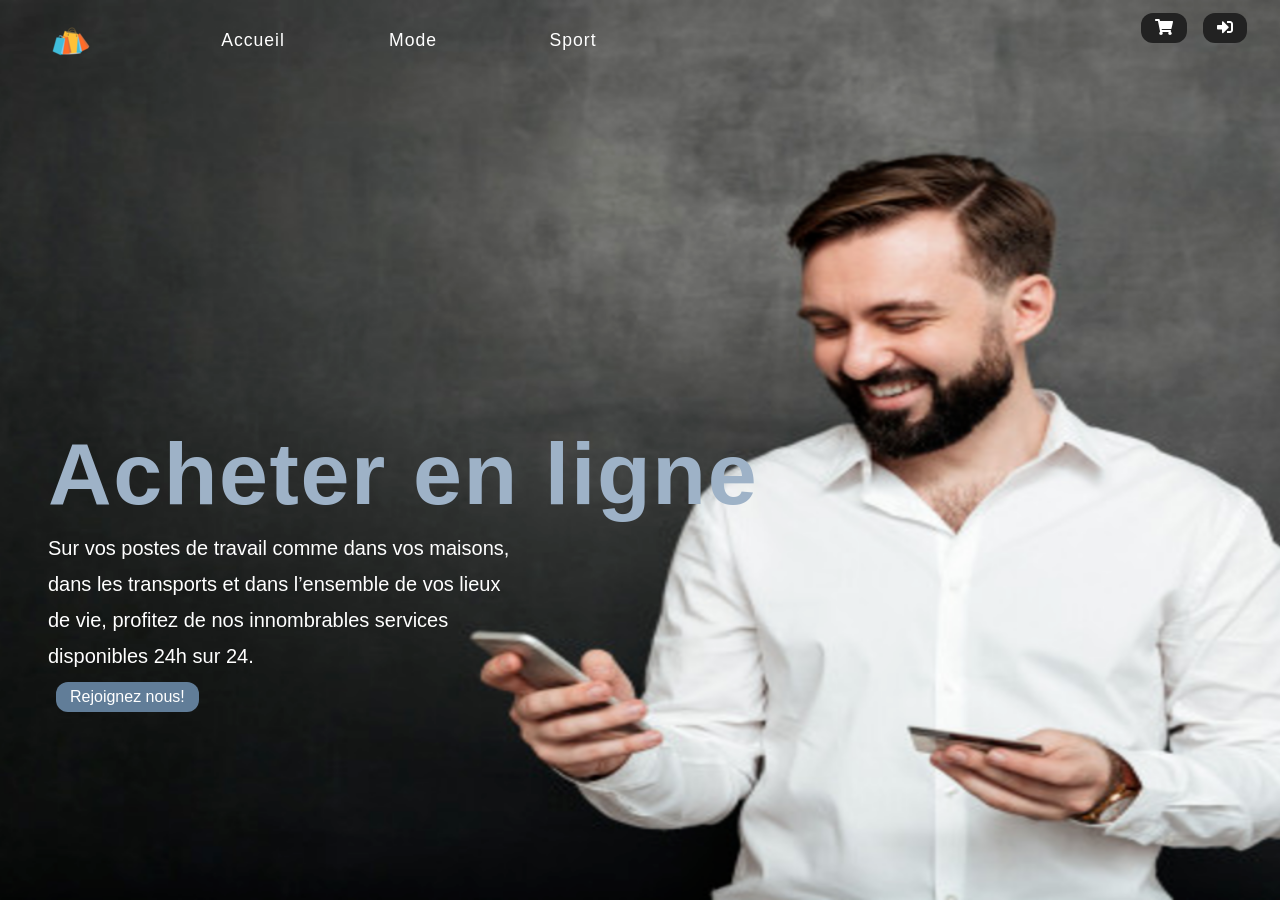
==== index.html @ 65eee9c7 "commit" ====
<!DOCTYPE html>
<html lang="en">
  <head>
    <meta charset="UTF-8" />
    <meta name="viewport" content="width=device-width, initial-scale=1.0" />
    <title>Page d'accueil</title>
    <link rel="stylesheet" href="./css.css">
    <script
      src="./all.js"
      data-auto-a11y="true"
    ></script>
    <link rel="stylesheet" href="./homeStyle.css" />
  </head>
  <body>
    <!-- navbar -->
    <nav class="nav">
      <div class="nav-center">
        <div class="nav-header">
          <img src="./images/logo.png" class="nav-logo" alt="logo" />
          <button class="btn toggle-btn" style="margin-left: 35rem;">
            <i class="fas fa-bars"></i>
          </button>
        </div>
        <ul class="nav-links">
          <li>
            <button class="link-btn" >Accueil</button>
          </li>
          <li>
            <button class="link-btn">Mode</button>
          </li>
          <li>
            <button class="link-btn">Sport</button>
          </li>
        </ul>
        <ul style="display: flex;margin-left: 30rem;">
          <li>
            <button class="btn signin-btn"><i class="fas fa-shopping-cart"></i></button>&nbsp;
          </li>
          <li>
            <button class="btn signin-btn"><i class="fas fa-sign-in-alt"></i></button>
          </li>
        </ul>
      
      </div>
    </nav>
    <section class="page">
      <div class="page-center">
        <article class="page-info">
          <h1 class="acheter">
            Acheter en ligne <br />
          </h1>
          <p>
            Sur vos postes de travail comme dans vos maisons, dans les transports 
            et dans l’ensemble de vos lieux de vie, profitez 
            de nos innombrables services disponibles 24h sur 24.
            <br>
            <button class="btn rejoindre">Rejoignez nous!</button>
          </p>
        </article>
      </div>
    </section>
    <div class="sidebar-wrapper">
      <aside class="sidebar">
        <button class="close-btn">
          <i class="fas fa-times"></i>
        </button>
        <div class="sidebar-links"></div>
      </aside>
    </div>
    <aside class="submenu"></aside>
    <script type="module" src="./myMain.js"></script>
  </body>
</html>
---- css.css ----
/* cyrillic-ext */
@font-face {
  font-family: 'Lobster';
  font-style: normal;
  font-weight: 400;
  src: url(https://fonts.gstatic.com/s/lobster/v23/neILzCirqoswsqX9zo-mM5Ez.woff2) format('woff2');
  unicode-range: U+0460-052F, U+1C80-1C88, U+20B4, U+2DE0-2DFF, U+A640-A69F, U+FE2E-FE2F;
}
/* cyrillic */
@font-face {
  font-family: 'Lobster';
  font-style: normal;
  font-weight: 400;
  src: url(https://fonts.gstatic.com/s/lobster/v23/neILzCirqoswsqX9zoamM5Ez.woff2) format('woff2');
  unicode-range: U+0400-045F, U+0490-0491, U+04B0-04B1, U+2116;
}
/* vietnamese */
@font-face {
  font-family: 'Lobster';
  font-style: normal;
  font-weight: 400;
  src: url(https://fonts.gstatic.com/s/lobster/v23/neILzCirqoswsqX9zo2mM5Ez.woff2) format('woff2');
  unicode-range: U+0102-0103, U+0110-0111, U+0128-0129, U+0168-0169, U+01A0-01A1, U+01AF-01B0, U+1EA0-1EF9, U+20AB;
}
/* latin-ext */
@font-face {
  font-family: 'Lobster';
  font-style: normal;
  font-weight: 400;
  src: url(https://fonts.gstatic.com/s/lobster/v23/neILzCirqoswsqX9zoymM5Ez.woff2) format('woff2');
  unicode-range: U+0100-024F, U+0259, U+1E00-1EFF, U+2020, U+20A0-20AB, U+20AD-20CF, U+2113, U+2C60-2C7F, U+A720-A7FF;
}
/* latin */
@font-face {
  font-family: 'Lobster';
  font-style: normal;
  font-weight: 400;
  src: url(https://fonts.gstatic.com/s/lobster/v23/neILzCirqoswsqX9zoKmMw.woff2) format('woff2');
  unicode-range: U+0000-00FF, U+0131, U+0152-0153, U+02BB-02BC, U+02C6, U+02DA, U+02DC, U+2000-206F, U+2074, U+20AC, U+2122, U+2191, U+2193, U+2212, U+2215, U+FEFF, U+FFFD;
}
---- homeStyle.css ----
:root {
    --clr-primary-1: hsl(205, 86%, 17%);
    --clr-primary-2: hsl(205, 77%, 27%);
    --clr-primary-3: hsl(205, 72%, 37%);
    --clr-primary-4: hsl(205, 63%, 48%);
    --clr-primary-5: hsl(205, 78%, 60%);
    --clr-primary-6: hsl(205, 89%, 70%);
    --clr-primary-7: hsl(205, 90%, 76%);
    --clr-primary-8: hsl(205, 86%, 81%);
    --clr-primary-9: hsl(205, 90%, 88%);
    --clr-primary-10: hsl(205, 100%, 96%);
    /*headings */
    --clr-grey-1: hsl(209, 61%, 16%);
    --clr-grey-2: hsl(211, 39%, 23%);
    --clr-grey-3: hsl(209, 34%, 30%);
    --clr-grey-4: hsl(209, 28%, 39%);
    /*paragraphes */
    --clr-grey-5: hsl(210, 22%, 49%);
    --clr-grey-6: hsl(209, 23%, 60%);
    --clr-grey-7: hsl(211, 27%, 70%);
    --clr-grey-8: hsl(210, 31%, 80%);
    --clr-grey-9: hsl(212, 33%, 89%);
    --clr-grey-10: hsl(210, 36%, 96%);
    --clr-white: #fff;
    --clr-red-dark: hsl(360, 67%, 44%);
    --clr-red-light: hsl(360, 71%, 66%);
    --clr-green-dark: hsl(125, 67%, 44%);
    --clr-green-light: hsl(125, 71%, 66%);
    --clr-black: #222;
  
    --transition: all 0.3s linear;
    --spacing: 0.1rem;
    --radius: 0.75rem;
    --light-shadow: 0 5px 15px rgba(0, 0, 0, 0.1);
    --dark-shadow: 0 5px 15px rgba(0, 0, 0, 0.2);
    --max-width: 1170px;
    --fixed-width: 620px;
  }
  *,
  ::after,
  ::before {
    margin: 0;
    padding: 0;
    box-sizing: border-box;
  }
  body {
    font-family: -apple-system, BlinkMacSystemFont, 'Segoe UI', Roboto, Oxygen,
      Ubuntu, Cantarell, 'Open Sans', 'Helvetica Neue', sans-serif;
    background: var(--clr-white);
    color: var(--clr-grey-6);
    line-height: 1.5;
    font-size: 0.875rem;       
    max-width: 100%;
    height: auto;
    background: url(./images/home.png);
    background-size: cover;
    background-repeat: no-repeat;
    z-index: -1;
    background-position: center center;
    margin-right: 2rem;
  }
  ul {
    list-style-type: none;
  }
  a {
    text-decoration: none;
  }
  h1,
  h2,
  h3,
  h4 {
    letter-spacing: var(--spacing);
    text-transform: capitalize;
    line-height: 1.25;
    margin-bottom: 0.75rem;
  }
  h1 {
    font-size: 2.75rem;
  }
  h2 {
    font-size: 2rem;
  }
  h3 {
    font-size: 1.25rem;
  }
  h4 {
    font-size: 0.875rem;
  }
  p {
    margin-right: 18rem;
    margin-bottom: 1.25rem;
    color: var(--clr-white);
  }
  @media screen and (min-width: 800px) {
    h1 {
      font-size: 4rem;
    }
    h2 {
      font-size: 2.5rem;
    }
    h3 {
      font-size: 1.75rem;
    }
    h4 {
      font-size: 1rem;
    }
    body {
      font-size: 1rem;
    }
    h1,
    h2,
    h3,
    h4 {
      line-height: 1;
    }
  }
  .nav {
    height: 5rem;
    display: flex;
    align-items: center;
    justify-content: center;
    background: transparent;
    position: relative;
    z-index: 1;
  }
  .nav-center {
    width: 90vw;
    max-width: var(--max-width);
  }
  .nav-header {
    display: flex;
    justify-content: space-between;
    align-items: center;
    margin-right: 5rem;
  }
  .btn {
    font-size: 1rem;
    padding: 0.25rem 0.75rem;
    border-radius: var(--radius);
    border-color: transparent;
    color: white;
    background: var(--clr-black);
    cursor: pointer;
    transition: var(--transition);
    margin: 0.5rem;
    
  }
  .btn:hover {
    background: var(--clr-grey-5);
  }
  .rejoindre{
    background: var(--clr-grey-5);   
  }
  .nav-links {
    display: none;
  }

  .signin-btn {
    display: none;
    
  }
  .page::before {
    content: '';
    position: absolute;
    width: 100%;
    height: 100%;
    top: 0;
    left: 0;

  }
  .page {
    position: relative;
    min-height: 100vh;
    margin-top: -5rem;
    display: grid;
    grid-template-columns: 1fr;
    justify-items: center;
  }
  .page-center {
    width: 90vw;
    max-width: var(--max-width);
    display: grid;
    align-items: center;
  }
  
  .page-info h1 {
    text-transform: none;
    max-width: 500px;
    
  }
  .page-info p {
    max-width: 35em;
    line-height: 1.8;
    margin-bottom: 4.5rem;
  }
  @media screen and (min-width: 800px) {
    .nav-center {
      display: grid;
      grid-template-columns: auto 1fr auto;
      align-items: center;
    }
    .toggle-btn {
      display: none;
    }
    .signin-btn {
      display: inline-block;
    }
    .nav-links {
      display: block;
      justify-self: center;
      display: grid;
      grid-template-columns: 1fr 1fr 1fr;
      text-align: center;
      height: 100%;
      display: grid;
      align-items: center;
    }
    .nav-links li {
      height: 100%;
    }
    .link-btn {
      height: 100%;
      background: transparent;
      border-color: transparent;
      font-size: 1.1rem;
      color: white;
      text-transform: capitalize;
      letter-spacing: 1px;
      width: 10rem;
      
    }
  }
  @media screen and (min-width: 800px) {
    .page::before {
      background-size: contain;
      height: 100%;
    }
    .page-center {
      grid-template-columns: 2fr 1fr;
    }
    .page-info h1 {
      font-size: 3rem;
    }
    .page-info p {
      font-size: 1.25rem;
    }
    .page-images {
      display: block;
      justify-self: center;
    }
    .phone-img {
      width: 12rem;
    }
  }
  
  @media screen and (min-width: 1200px) {
    .page-center {
      grid-template-columns: 2fr 1fr;
      align-items: end;
      padding-bottom: 12vh;
    }
    .page-info h1 {
      max-width: 100%;
      font-size: 5.5rem;
    }
    .acheter{
        color: var(--clr-grey-7);  
    }
    .page-images {
      align-self: end;
    }
    .phone-img {
      width: 15rem;
    }
  }
  @media screen and (min-width: 1400px) {
    .page-center {
      padding-bottom: 20vh;
    }
    .phone-img {
      width: 17rem;
    }
  }
  .sidebar-wrapper {
    position: fixed;
    top: 0;
    left: 0;
    width: 100%;
    height: 100%;
    display: grid;
    place-items: center;
    visibility: hidden;
    z-index: -999;
    transition: var(--transition);
    transform: scale(0);
    background: rgba(0, 0, 0, 0.5);
  }
  .sidebar-wrapper.show {
    visibility: visible;
    z-index: 2;
    transform: scale(1);
  }
  .sidebar {
    width: 90vw;
    height: 95vh;
    max-width: var(--fixed-width);
    background: var(--clr-white);
    border-radius: var(--radius);
    box-shadow: var(--dark-shadow);
    position: relative;
    padding: 4rem 2rem;
  }
  .close-btn {
    font-size: 2rem;
    background: transparent;
    border-color: transparent;
    color: var(--clr-grey-5);
    position: absolute;
    top: 1rem;
    right: 1rem;
    cursor: pointer;
  }
  .sidebar article {
    margin-bottom: 2rem;
  }
  .sidebar-sublinks {
    display: grid;
    grid-template-columns: 1fr 1fr;
    row-gap: 0.25rem;
  }
  .sidebar-sublinks a {
    display: block;
    color: var(--clr-grey-1);
    text-transform: capitalize;
  }
  .sidebar-sublinks i {
    color: var(--clr-grey-5);
    margin-right: 1rem;
  }
  
  @media screen and (min-width: 800px) {
    .sidebar-wrapper {
      display: none;
    }
  }
  .submenu {
    background: var(--clr-white);
    box-shadow: var(--dark-shadow);
    position: absolute;
    /* top et left sont les proprietés recherrchées pour afficher submenu dans myMain.js */
    top: 4rem;
    left: 50%;
    
    transform: translateX(-50%);
    z-index: 3;
    display: none;
    padding: 2rem;
    border-radius: var(--radius);
  }
  .submenu::before {
    content: '';
    display: block;
    width: 0;
    height: 0;
    border-left: 5px solid transparent;
    border-right: 5px solid transparent;
    border-bottom: 5px solid var(--clr-white);
    position: absolute;
    top: -5px;
    left: 50%;
    transform: translateX(-50%);
  }
  .submenu.show {
    display: block;
  }
  .submenu-center {
    display: grid;
    gap: 0.25rem 2rem;
  }
  .col-2 {
    grid-template-columns: repeat(2, 1fr);
  }
  .col-3 {
    grid-template-columns: repeat(3, 1fr);
  }
  .col-4 {
    grid-template-columns: repeat(4, 1fr);
  }
  .submenu h4 {
    margin-bottom: 1.5rem;
  }
  .submenu-center a {
    width: 10rem;
    display: block;
    color: var(--clr-grey-1);
    text-transform: capitalize;
  }
  .submenu-center i {
    color: var(--clr-grey-5);
    margin-right: 1rem;
  }
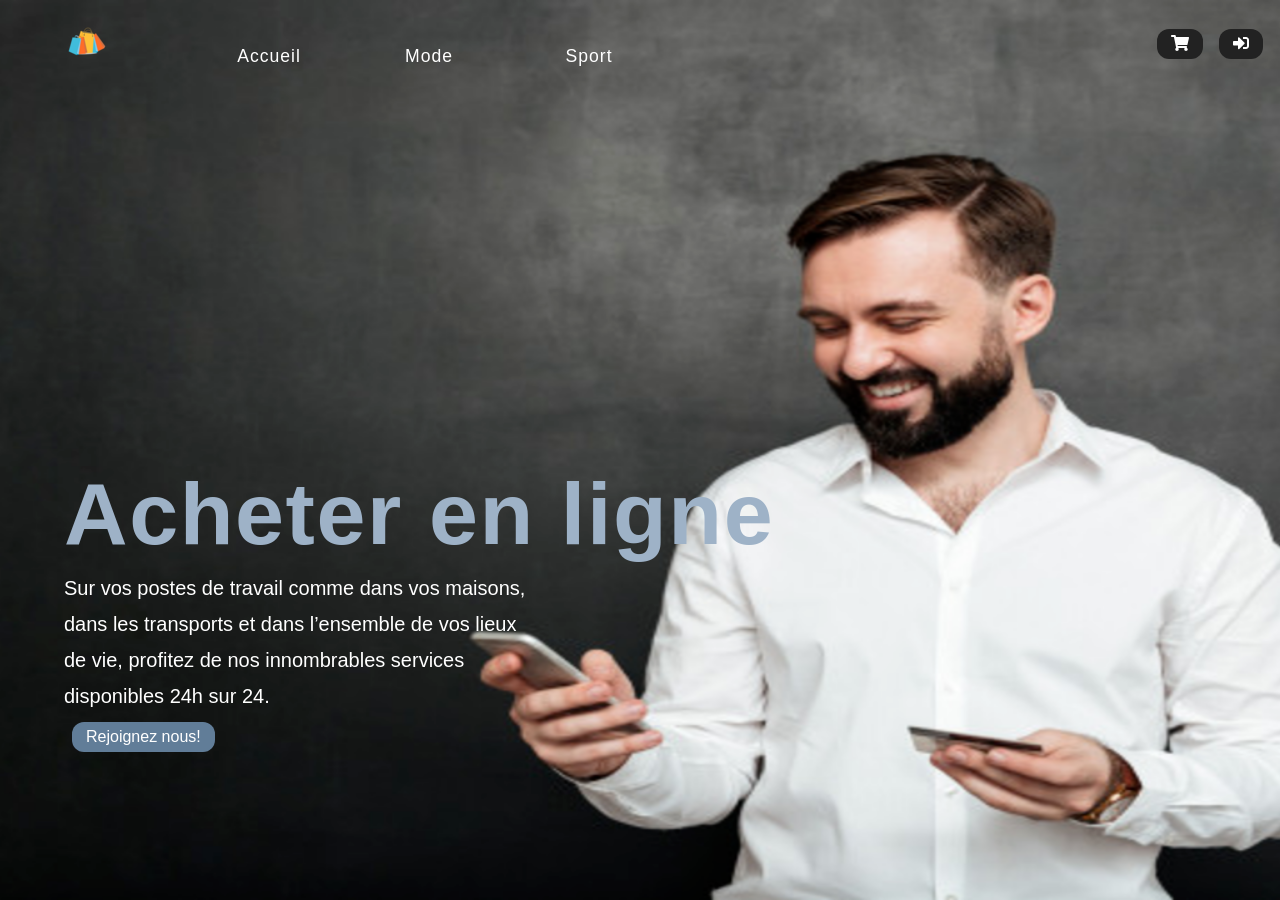
==== commit 3f92082d: "commit" ====
--- a/index.html
+++ b/index.html
@@ -3,7 +3,7 @@
   <head>
     <meta charset="UTF-8" />
     <meta name="viewport" content="width=device-width, initial-scale=1.0" />
-    <title>Page d'accueil</title>
+    <title>PageAccueil</title>
     <link rel="stylesheet" href="./css.css">
     <script
       src="./all.js"
@@ -32,7 +32,7 @@
             <button class="link-btn">Sport</button>
           </li>
         </ul>
-        <ul style="display: flex;margin-left: 30rem;">
+        <ul style="display: flex;margin-left: 30rem;margin-top: 2rem;">
           <li>
             <button class="btn signin-btn"><i class="fas fa-shopping-cart"></i></button>&nbsp;
           </li>
--- a/homeStyle.css
+++ b/homeStyle.css
@@ -52,12 +52,12 @@
     font-size: 0.875rem;       
     max-width: 100%;
     height: auto;
-    background: url(./images/home.png);
+    background: url(./images/home.png)no-repeat center center fixed;
+   
+    -webkit-background-size: cover;
+    -moz-background-size: cover;
+    -o-background-size: cover;
     background-size: cover;
-    background-repeat: no-repeat;
-    z-index: -1;
-    background-position: center center;
-    margin-right: 2rem;
   }
   ul {
     list-style-type: none;
@@ -191,7 +191,7 @@
   .page-info p {
     max-width: 35em;
     line-height: 1.8;
-    margin-bottom: 4.5rem;
+    margin-bottom: 2rem;
   }
   @media screen and (min-width: 800px) {
     .nav-center {
@@ -214,6 +214,7 @@
       height: 100%;
       display: grid;
       align-items: center;
+      margin-top: 2rem;
     }
     .nav-links li {
       height: 100%;
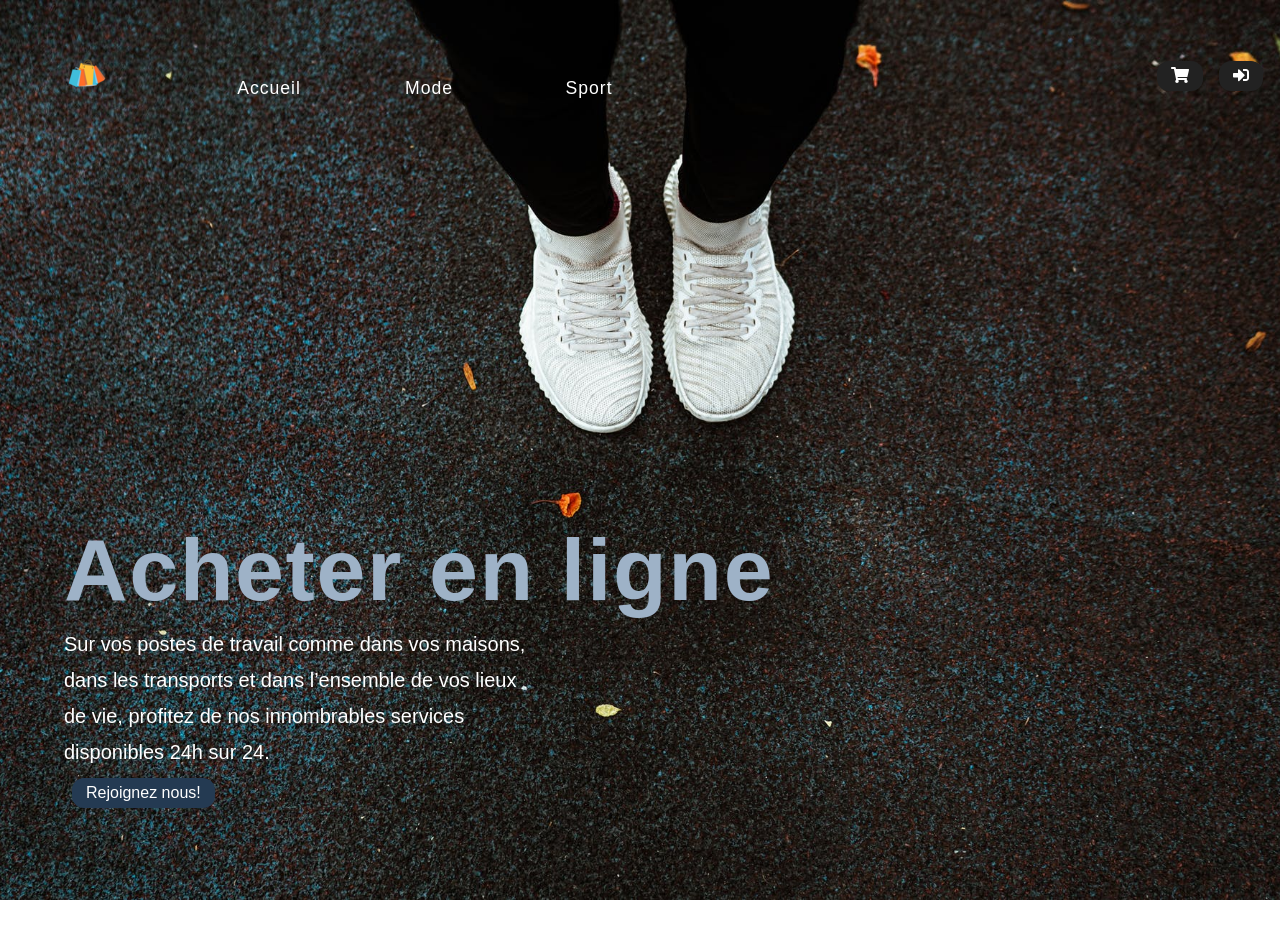
==== commit baed57c7: "commit" ====
--- a/index.html
+++ b/index.html
@@ -17,7 +17,7 @@
       <div class="nav-center">
         <div class="nav-header">
           <img src="./images/logo.png" class="nav-logo" alt="logo" />
-          <button class="btn toggle-btn" style="margin-left: 35rem;">
+          <button class="btn toggle-btn" style="margin-left: 24rem;">
             <i class="fas fa-bars"></i>
           </button>
         </div>
--- a/homeStyle.css
+++ b/homeStyle.css
@@ -47,17 +47,24 @@
     font-family: -apple-system, BlinkMacSystemFont, 'Segoe UI', Roboto, Oxygen,
       Ubuntu, Cantarell, 'Open Sans', 'Helvetica Neue', sans-serif;
     background: var(--clr-white);
-    color: var(--clr-grey-6);
+    color: var(--clr-grey-5);
     line-height: 1.5;
     font-size: 0.875rem;       
     max-width: 100%;
     height: auto;
-    background: url(./images/home.png)no-repeat center center fixed;
-   
+    background: url(./images/back.jpg)no-repeat center center fixed;
     -webkit-background-size: cover;
     -moz-background-size: cover;
     -o-background-size: cover;
     background-size: cover;
+    -ms-overflow-style:none;
+  }
+  ::-webkit-scrollbar {
+    display: none;
+  }
+  
+  ::-webkit-scrollbar-button {
+    display: none;
   }
   ul {
     list-style-type: none;
@@ -122,6 +129,7 @@
     background: transparent;
     position: relative;
     z-index: 1;
+    margin-top: 2rem;
   }
   .nav-center {
     width: 90vw;
@@ -146,10 +154,10 @@
     
   }
   .btn:hover {
-    background: var(--clr-grey-5);
+    background: var(--clr-grey-2);
   }
   .rejoindre{
-    background: var(--clr-grey-5);   
+    background: var(--clr-grey-2);   
   }
   .nav-links {
     display: none;
@@ -191,7 +199,7 @@
   .page-info p {
     max-width: 35em;
     line-height: 1.8;
-    margin-bottom: 2rem;
+    margin-bottom: 0.5rem;
   }
   @media screen and (min-width: 800px) {
     .nav-center {
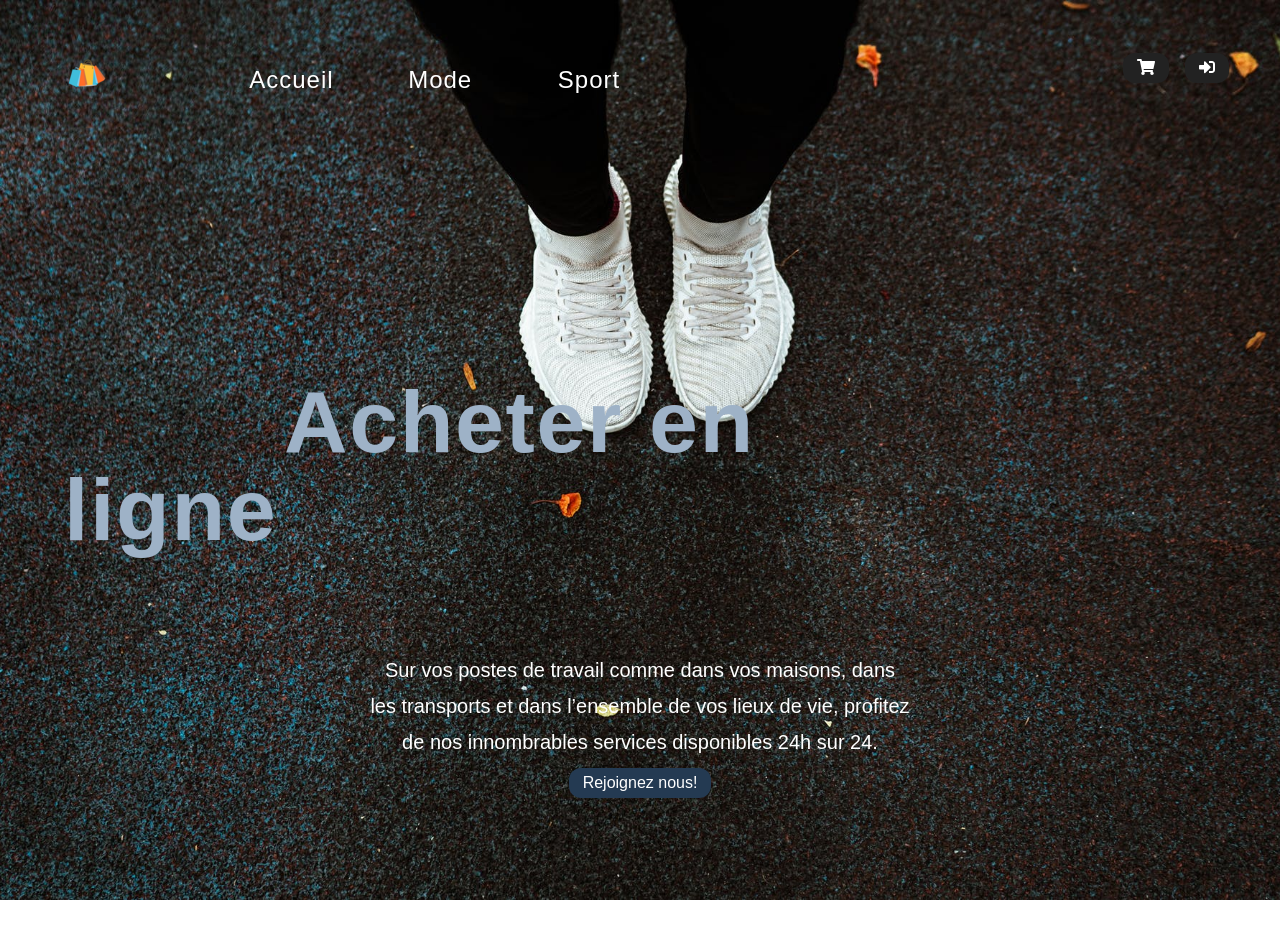
==== commit 14255668: "commit" ====
--- a/index.html
+++ b/index.html
@@ -32,7 +32,7 @@
             <button class="link-btn">Sport</button>
           </li>
         </ul>
-        <ul style="display: flex;margin-left: 30rem;margin-top: 2rem;">
+        <ul style="display: flex;margin-left: 30rem;margin-top: 1rem;">
           <li>
             <button class="btn signin-btn"><i class="fas fa-shopping-cart"></i></button>&nbsp;
           </li>
--- a/homeStyle.css
+++ b/homeStyle.css
@@ -83,6 +83,7 @@
   }
   h1 {
     font-size: 2.75rem;
+    
   }
   h2 {
     font-size: 2rem;
@@ -94,7 +95,7 @@
     font-size: 0.875rem;
   }
   p {
-    margin-right: 18rem;
+   
     margin-bottom: 1.25rem;
     color: var(--clr-white);
   }
@@ -194,12 +195,17 @@
   .page-info h1 {
     text-transform: none;
     max-width: 500px;
+    text-align: center;
     
+    display:inline; padding-left:2.5em; padding-right:10em;
   }
   .page-info p {
-    max-width: 35em;
+    max-width: 35rem;
     line-height: 1.8;
     margin-bottom: 0.5rem;
+    padding: 0.5em;
+    text-align: center;
+    margin-left: 18.5rem;
   }
   @media screen and (min-width: 800px) {
     .nav-center {
@@ -222,7 +228,7 @@
       height: 100%;
       display: grid;
       align-items: center;
-      margin-top: 2rem;
+      margin-top: 1rem;
     }
     .nav-links li {
       height: 100%;
@@ -235,7 +241,9 @@
       color: white;
       text-transform: capitalize;
       letter-spacing: 1px;
-      width: 10rem;
+      width: 5.8rem;
+      font-size: x-large;
+      margin-left: 3.5rem;
       
     }
   }
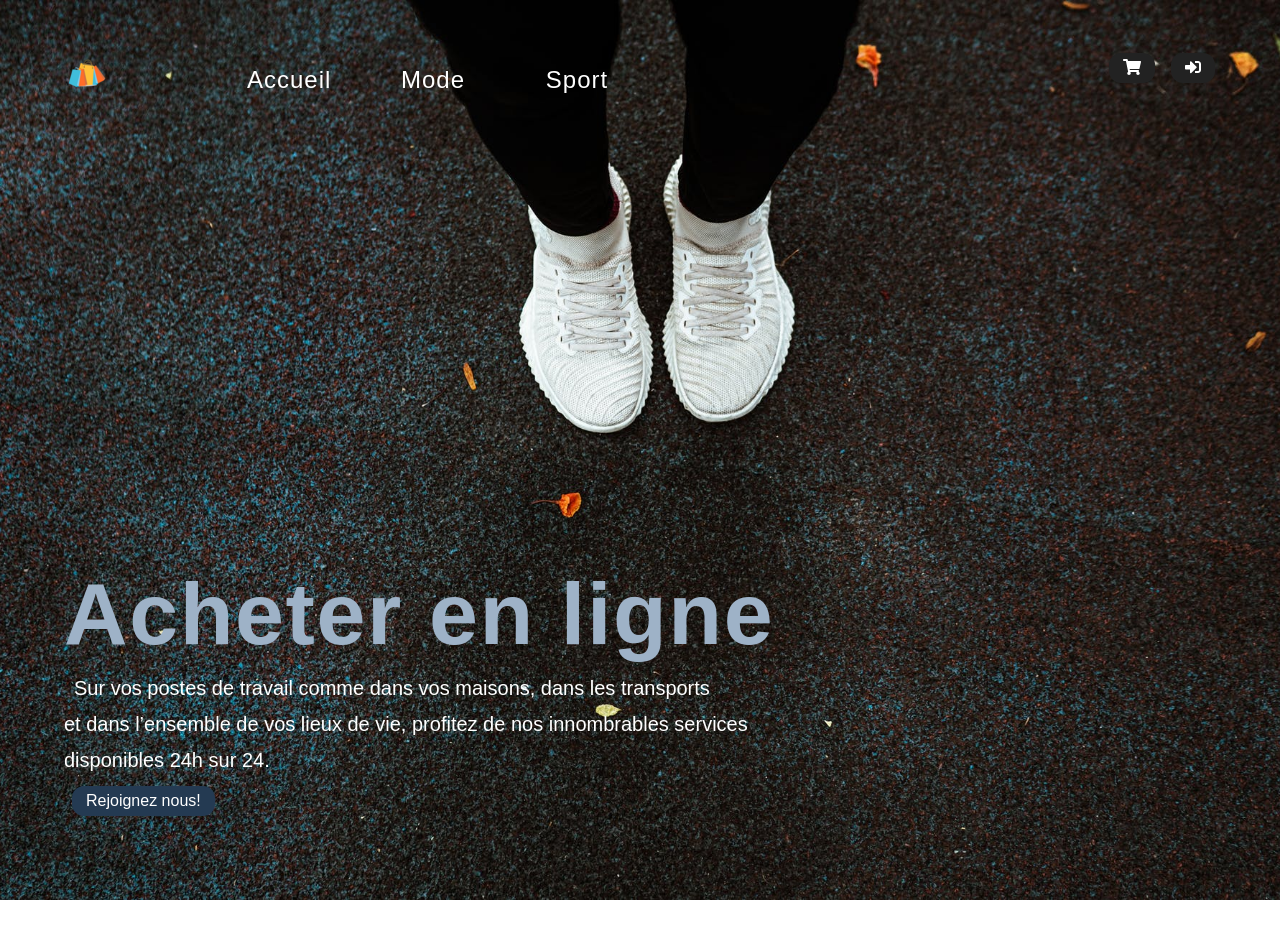
==== commit 7a455909: "commit" ====
--- a/index.html
+++ b/index.html
@@ -50,9 +50,9 @@
             Acheter en ligne <br />
           </h1>
           <p>
-            Sur vos postes de travail comme dans vos maisons, dans les transports 
+            Sur vos postes de travail comme dans vos maisons, dans les transports <br>
             et dans l’ensemble de vos lieux de vie, profitez 
-            de nos innombrables services disponibles 24h sur 24.
+            de nos innombrables services <br> disponibles 24h sur 24.
             <br>
             <button class="btn rejoindre">Rejoignez nous!</button>
           </p>
--- a/homeStyle.css
+++ b/homeStyle.css
@@ -95,9 +95,10 @@
     font-size: 0.875rem;
   }
   p {
-   
+    margin-right: 28rem;
     margin-bottom: 1.25rem;
     color: var(--clr-white);
+    display:inline; padding-left:0.5em; padding-right:0em;
   }
   @media screen and (min-width: 800px) {
     h1 {
@@ -195,17 +196,13 @@
   .page-info h1 {
     text-transform: none;
     max-width: 500px;
-    text-align: center;
-    
-    display:inline; padding-left:2.5em; padding-right:10em;
+    
+    
   }
   .page-info p {
-    max-width: 35rem;
+    max-width: 35em;
     line-height: 1.8;
     margin-bottom: 0.5rem;
-    padding: 0.5em;
-    text-align: center;
-    margin-left: 18.5rem;
   }
   @media screen and (min-width: 800px) {
     .nav-center {
@@ -241,7 +238,7 @@
       color: white;
       text-transform: capitalize;
       letter-spacing: 1px;
-      width: 5.8rem;
+      width: 5.5rem;
       font-size: x-large;
       margin-left: 3.5rem;
       
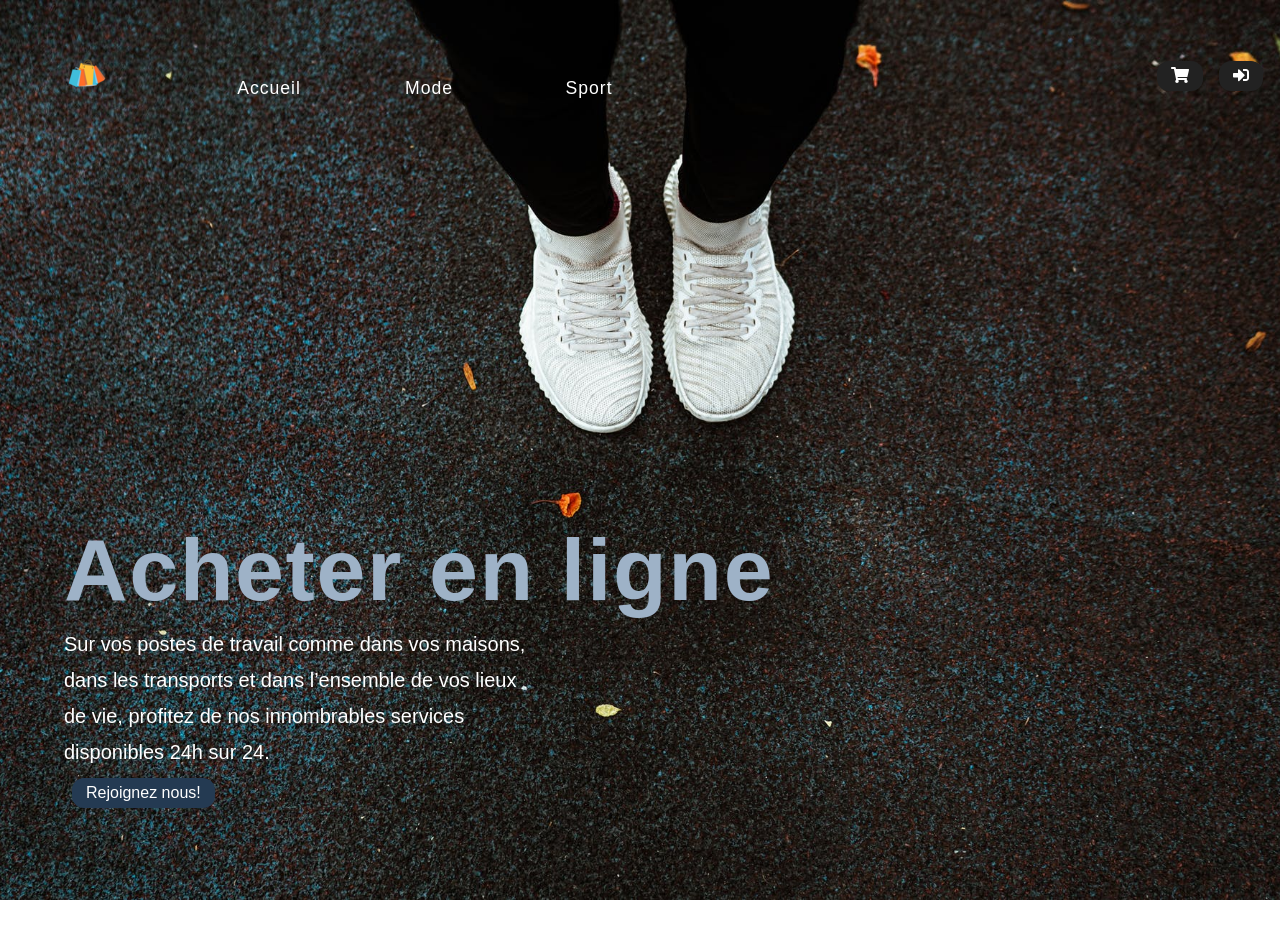
==== commit f13052cb: "commit" ====
--- a/index.html
+++ b/index.html
@@ -32,7 +32,7 @@
             <button class="link-btn">Sport</button>
           </li>
         </ul>
-        <ul style="display: flex;margin-left: 30rem;margin-top: 1rem;">
+        <ul style="display: flex;margin-left: 30rem;margin-top: 2rem;">
           <li>
             <button class="btn signin-btn"><i class="fas fa-shopping-cart"></i></button>&nbsp;
           </li>
@@ -50,9 +50,9 @@
             Acheter en ligne <br />
           </h1>
           <p>
-            Sur vos postes de travail comme dans vos maisons, dans les transports <br>
+            Sur vos postes de travail comme dans vos maisons, dans les transports
             et dans l’ensemble de vos lieux de vie, profitez 
-            de nos innombrables services <br> disponibles 24h sur 24.
+            de nos innombrables services disponibles 24h sur 24.
             <br>
             <button class="btn rejoindre">Rejoignez nous!</button>
           </p>
--- a/homeStyle.css
+++ b/homeStyle.css
@@ -83,7 +83,6 @@
   }
   h1 {
     font-size: 2.75rem;
-    
   }
   h2 {
     font-size: 2rem;
@@ -95,10 +94,9 @@
     font-size: 0.875rem;
   }
   p {
-    margin-right: 28rem;
+    margin-right: 18rem;
     margin-bottom: 1.25rem;
     color: var(--clr-white);
-    display:inline; padding-left:0.5em; padding-right:0em;
   }
   @media screen and (min-width: 800px) {
     h1 {
@@ -197,7 +195,6 @@
     text-transform: none;
     max-width: 500px;
     
-    
   }
   .page-info p {
     max-width: 35em;
@@ -225,7 +222,7 @@
       height: 100%;
       display: grid;
       align-items: center;
-      margin-top: 1rem;
+      margin-top: 2rem;
     }
     .nav-links li {
       height: 100%;
@@ -238,9 +235,7 @@
       color: white;
       text-transform: capitalize;
       letter-spacing: 1px;
-      width: 5.5rem;
-      font-size: x-large;
-      margin-left: 3.5rem;
+      width: 10rem;
       
     }
   }
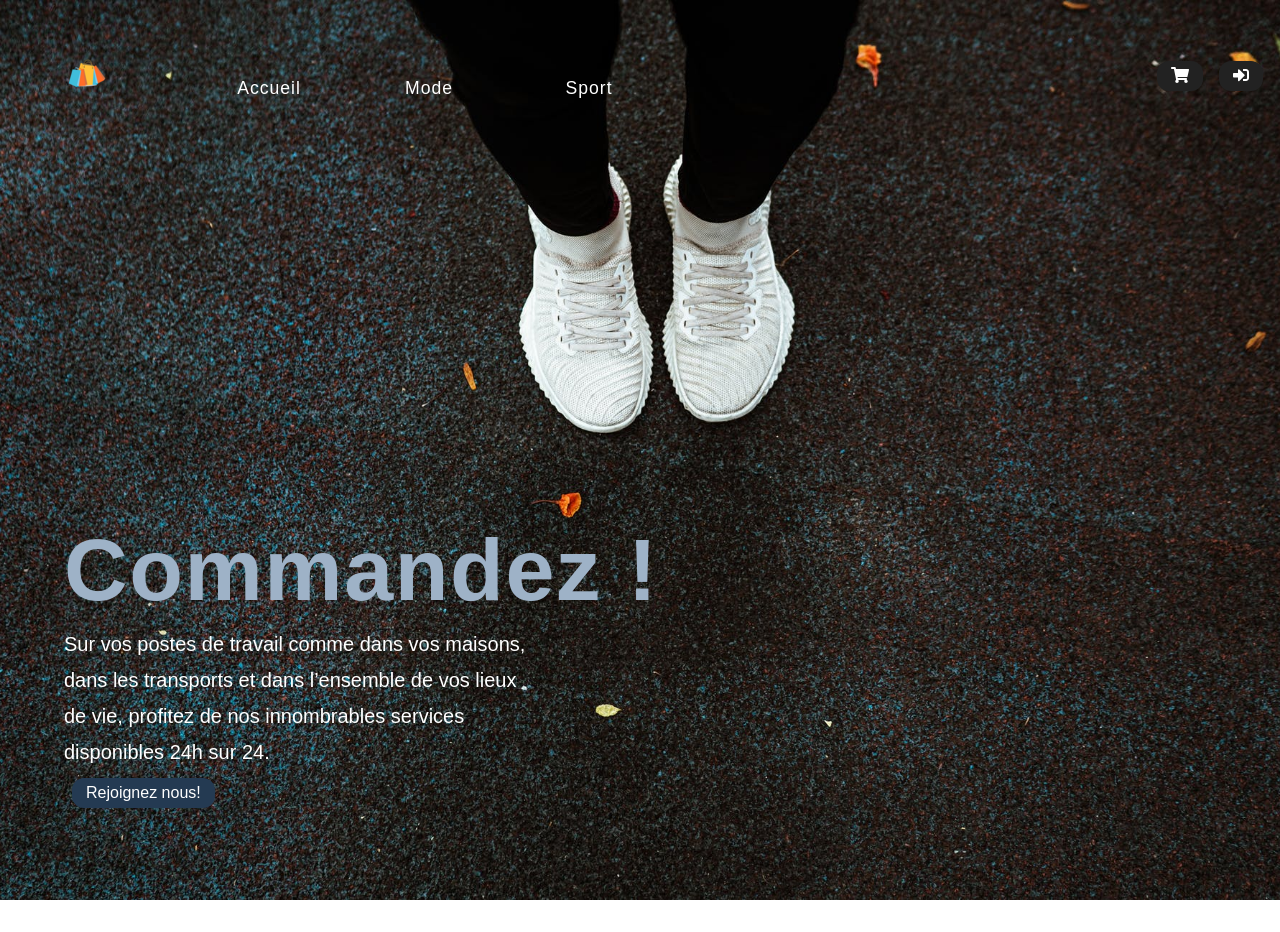
==== commit 7a4d6c28: "commit" ====
--- a/index.html
+++ b/index.html
@@ -47,7 +47,7 @@
       <div class="page-center">
         <article class="page-info">
           <h1 class="acheter">
-            Acheter en ligne <br />
+            Commandez ! <br />
           </h1>
           <p>
             Sur vos postes de travail comme dans vos maisons, dans les transports
--- a/homeStyle.css
+++ b/homeStyle.css
@@ -82,7 +82,7 @@
     margin-bottom: 0.75rem;
   }
   h1 {
-    font-size: 2.75rem;
+    font-size: 1.75rem;
   }
   h2 {
     font-size: 2rem;
